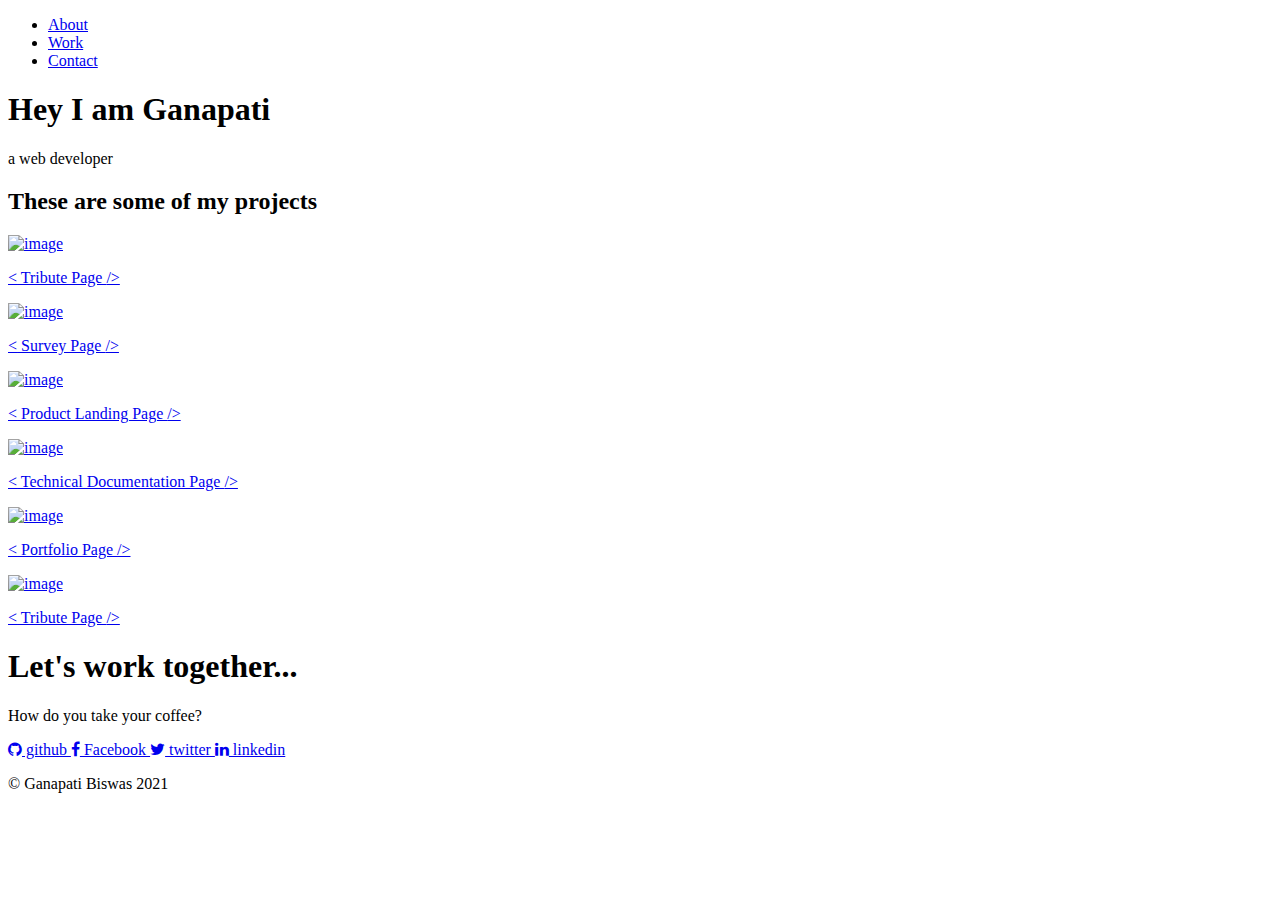
==== index.html @ 6f0a2aab "initial commit" ====
<!DOCTYPE html>
<html lang="en">

<head>
    <meta charset="UTF-8">
    <meta http-equiv="X-UA-Compatible" content="IE=edge">
    <meta name="viewport" content="width=device-width, initial-scale=1.0">
    <link rel="stylesheet" href="/CSS/style.css">
    <title>Personal Portfolio</title>
    <link rel="stylesheet" href="https://stackpath.bootstrapcdn.com/font-awesome/4.7.0/css/font-awesome.min.css"
        integrity="sha384-wvfXpqpZZVQGK6TAh5PVlGOfQNHSoD2xbE+QkPxCAFlNEevoEH3Sl0sibVcOQVnN" crossorigin="anonymous">
</head>

<body>
    <nav id="navbar">
        <ul class="nav-list">
            <li><a href="#welcome-section">About</a></li>
            <li><a href="#projects">Work</a></li>
            <li><a href="#contact">Contact</a></li>
        </ul>
    </nav>

    <main>
        <section id="welcome-section">
            <h1>Hey I am Ganapati</h1>
            <p>a web developer</p>
        </section>

        <section id="projects">
            <h2 class="projects-section-header">These are some of my projects</h2>

            <div id="project-list">
                <a href="https://codepen.io/ganapatibiswas8/pen/MWJeoZq" class="project-tile">
                    <img class="project-image"
                        src="https://raw.githubusercontent.com/freeCodeCamp/cdn/master/build/testable-projects-fcc/images/tribute.jpg"
                        alt="image">
                    <p>
                        <span class="code"><</span>
                                Tribute Page
                                <span class="code">/></span>
                    </p>
                </a>
                <a href="https://codepen.io/ganapatibiswas8/pen/xxRagjQ" class="project-tile" target="_blank">
                    <img class="project-image"
                        src="https://fiverr-res.cloudinary.com/images/t_main1,q_auto,f_auto,q_auto,f_auto/gigs/129245816/original/11624cb843ae69b3014a9e967686257c78be0f75/make-a-php-survey-form-9d78.png"
                        alt="image">
                    <p>
                        <span class="code"><</span>
                                Survey Page
                                <span class="code">/></span>
                    </p>
                </a>
                <a href="https://codepen.io/ganapatibiswas8/pen/dyOrqPV" class="project-tile" target="_blank">
                    <img class="project-image"
                        src="https://assets.codepen.io/260521/internal/screenshots/pens/RKRbwL.default.png?fit=cover&format=auto&ha=false&height=540&quality=75&v=2&version=1601012121&width=960"
                        alt="image">
                    <p>
                        <span class="code"><</span>
                                Product Landing Page
                                <span class="code">/></span>
                    </p>
                </a>
                <a href="https://codepen.io/ganapatibiswas8/pen/MWJeoZq" class="project-tile" target="_blank">
                    <img class="project-image"
                        src="https://i.pinimg.com/originals/ad/78/d9/ad78d9b6c4cb67c2c3e966f0914d4021.png"
                        alt="image">
                    <p>
                        <span class="code"><</span>
                                Technical Documentation Page
                                <span class="code">/></span>
                    </p>
                </a>
                <a href="https://codepen.io/ganapatibiswas8/pen/abpVRmW" class="project-tile" target="_blank">
                    <img class="project-image"
                        src="https://res.cloudinary.com/practicaldev/image/fetch/s--LsLSCmOi--/c_limit%2Cf_auto%2Cfl_progressive%2Cq_auto%2Cw_880/https://dev-to-uploads.s3.amazonaws.com/i/0yfw06cnwuermxojbjnt.png"
                        alt="image">
                    <p>
                        <span class="code"><</span>
                                Portfolio Page
                                <span class="code">/></span>
                    </p>
                </a>
                <a href="https://codepen.io/ganapatibiswas8/pen/MWJeoZq" class="project-tile" target="_blank">
                    <img class="project-image"
                        src="https://raw.githubusercontent.com/freeCodeCamp/cdn/master/build/testable-projects-fcc/images/tribute.jpg"
                        alt="image">
                    <p>
                        <span class="code"><</span>
                                Tribute Page
                                <span class="code">/></span>
                    </p>
                </a>
            </div>
        </section>

        <section id="contact">
            <div id="conhead">
                <h1>Let's work together...</h1>
                <p>How do you take your coffee?</p>
            </div>
            <div id="conlink">
                <a href="https://github.com/Ganapati-Biswas" id="profile-link" target="_blank"
                    class="btn contact-details">
                    <i class="fa fa-github"></i>
                    github
                </a>
                <a href="https://www.facebook.com/ganapati.biswas.3766" id="profile-link" target="_blank"
                    class="btn contact-details">
                    <i class="fa fa-facebook"></i>
                    Facebook
                </a>
                <a href="https://twitter.com/GanapatiBiswas8" id="profile-link" target="_blank"
                    class="btn contact-details">
                    <i class="fa fa-twitter"></i>
                    twitter
                </a>
                <a href="https://www.linkedin.com/in/ganapati-biswas-b958971a1/" id="profile-link" target="_blank"
                    class="btn contact-details">
                    <i class="fa fa-linkedin"></i>
                    linkedin
                </a>
            </div>
        </section>

        <section class="footer">
            <p><span>&copy</span> Ganapati Biswas 2021</p>
        </section>
    </main>
</body>

</html>
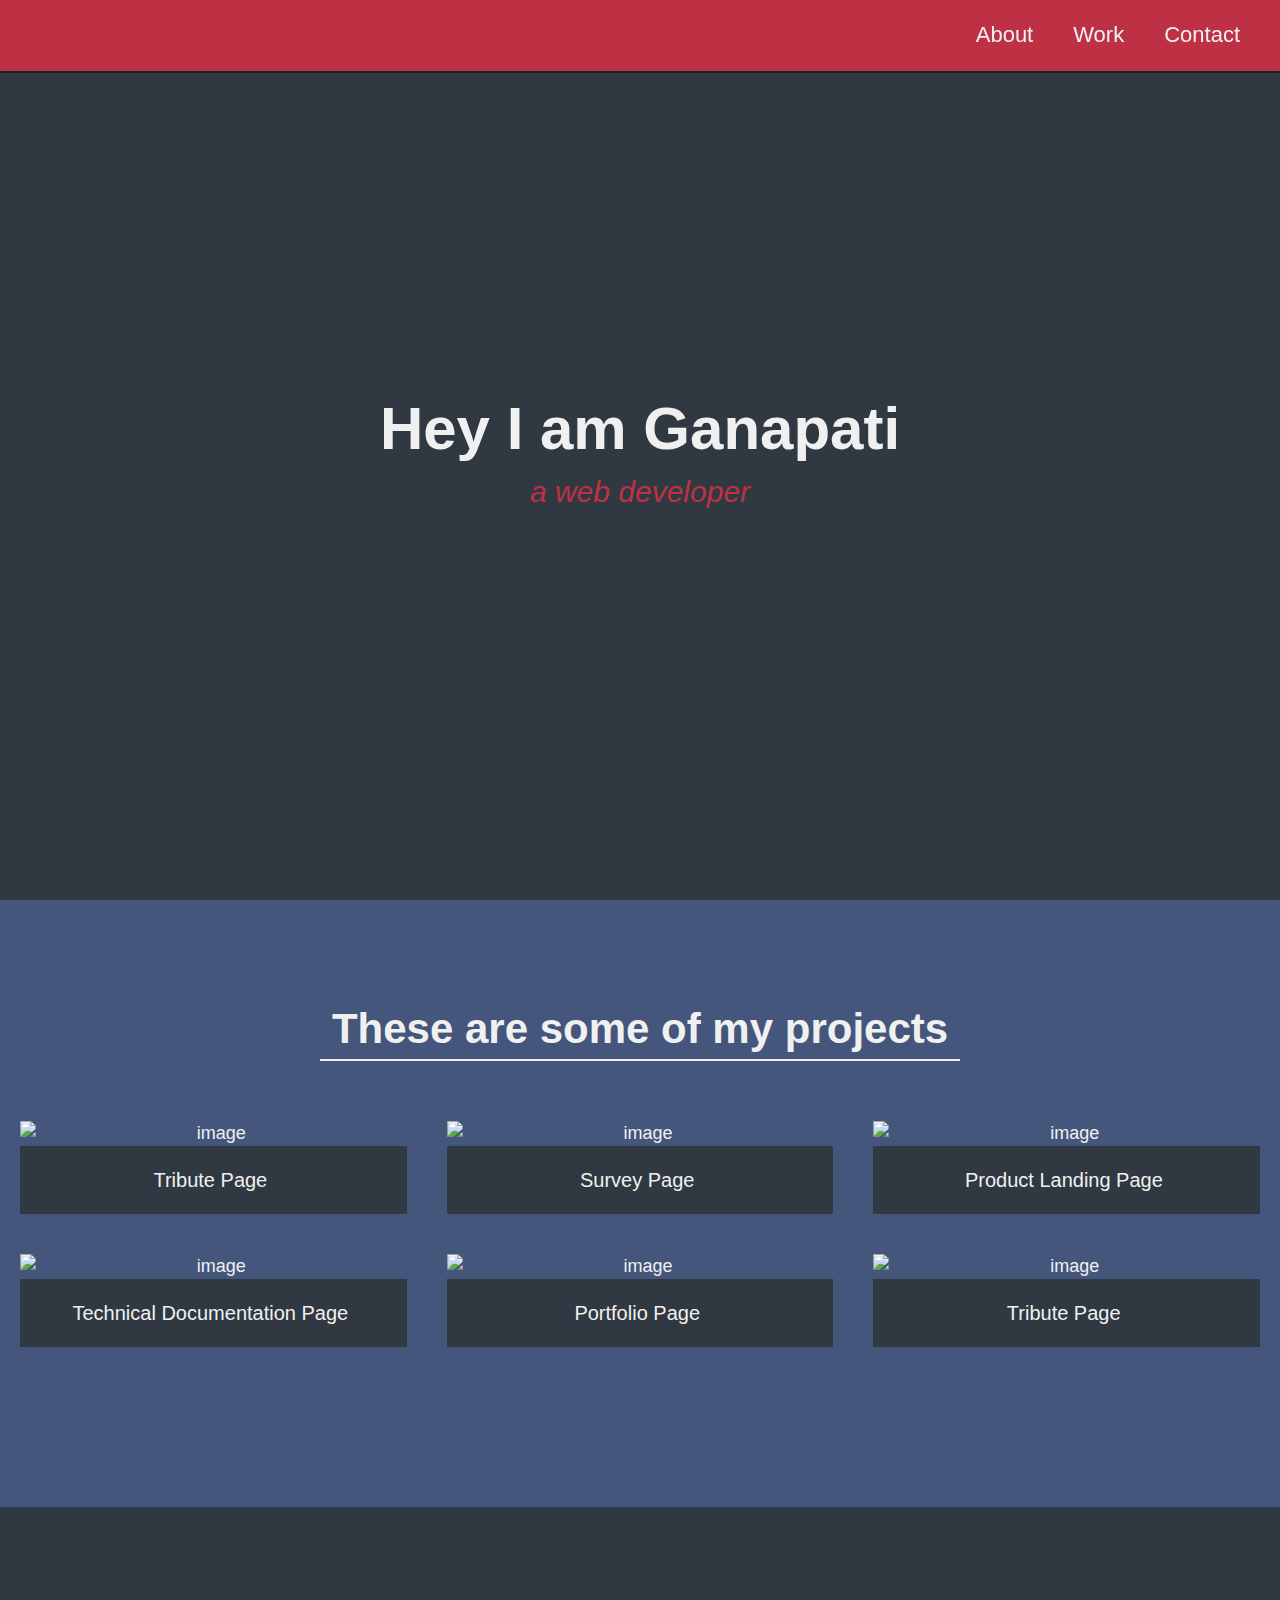
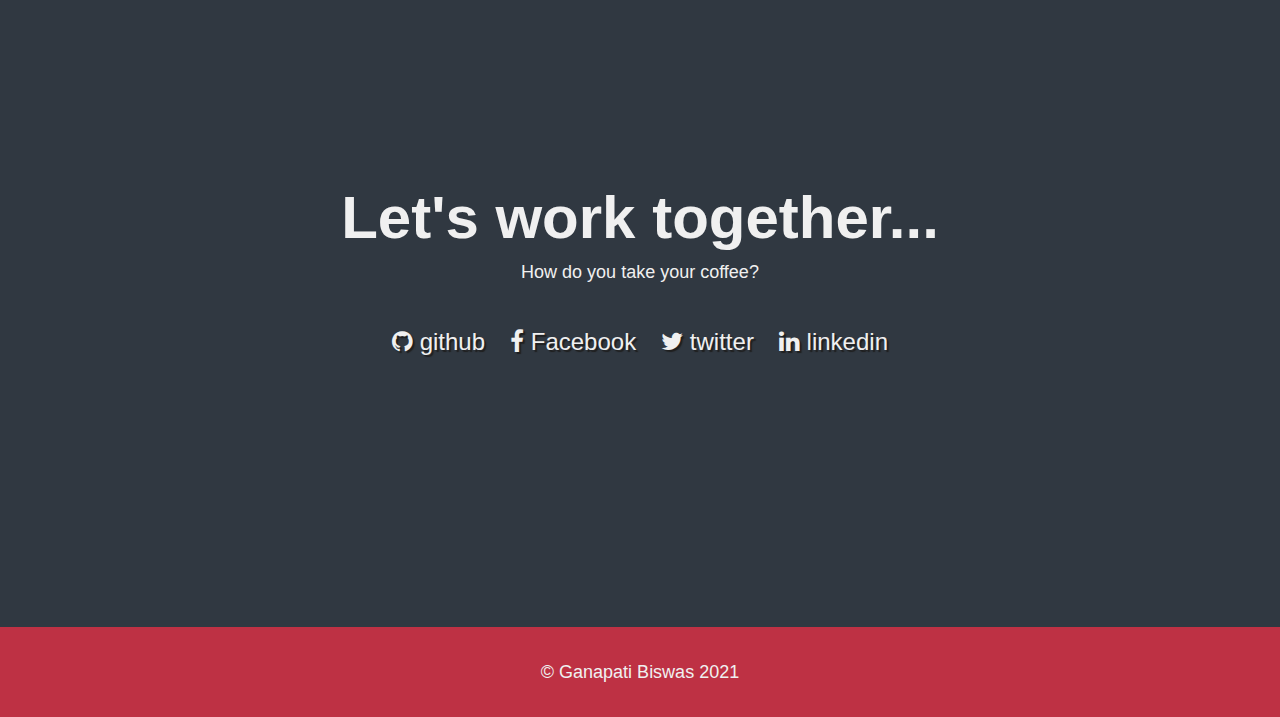
==== commit 884279b7: "third commit" ====
--- a/index.html
+++ b/index.html
@@ -5,7 +5,7 @@
     <meta charset="UTF-8">
     <meta http-equiv="X-UA-Compatible" content="IE=edge">
     <meta name="viewport" content="width=device-width, initial-scale=1.0">
-    <link rel="stylesheet" href="/CSS/style.css">
+    <link rel="stylesheet" href="style.css">
     <title>Personal Portfolio</title>
     <link rel="stylesheet" href="https://stackpath.bootstrapcdn.com/font-awesome/4.7.0/css/font-awesome.min.css"
         integrity="sha384-wvfXpqpZZVQGK6TAh5PVlGOfQNHSoD2xbE+QkPxCAFlNEevoEH3Sl0sibVcOQVnN" crossorigin="anonymous">
--- a/style.css
+++ b/style.css
@@ -0,0 +1,232 @@
+body {
+    font-family: 'Poppins', sans-serif;
+    font-size: 1.8rem;
+    font-weight: 400;
+    line-height: 1.4;
+    color: var(--main-white);
+   
+}
+
+
+
+*{
+    margin: 0px;
+    padding: 0px;
+    box-sizing: border-box;
+}
+
+:root {
+    --main-white: #f0f0f0;
+    --main-red: #be3144;
+    --main-blue: #45567d;
+    --main-gray: #303841;
+}
+html {
+    box-sizing: border-box;
+    font-size: 62.5%;
+    scroll-behavior: smooth;
+}
+
+#navbar{
+    display: flex;
+    justify-content: flex-end;
+    position: fixed;
+    top: 0;
+    left: 0;
+    width: 100%;
+    background: var(--main-red);
+    box-shadow: 0 2px 0 rgb(0 0 0 / 40%);
+    z-index: 10;
+}
+
+a {
+    text-decoration: none;
+    color: var(--main-white);
+}
+
+.nav-list a {
+    display: block;
+    font-size: 2.2rem;
+    padding: 2rem;
+}
+
+.nav-list li :hover{
+    background-color: var(--main-blue);
+}
+
+.nav-list li {
+    list-style: none;
+}
+
+.nav-list {
+    display: flex;
+    justify-content: center;
+    margin-right: 2rem;
+    margin-top: 0px;
+    margin-bottom: 0px;
+}
+
+#welcome-section{
+    height: 100vh;
+    width: 100%;
+    background-color: var(--main-gray);
+    display: flex;
+    flex-direction: column;
+    align-items: center;
+    justify-content: center;
+}
+
+h1, h2 {
+    font-family: 'Raleway', sans-serif;
+    font-weight: 700;
+    text-align: center;
+}
+
+h1 {
+    font-size: 6rem;
+}
+
+#welcome-section > p {
+    font-size: 3rem;
+    font-weight: 200;
+    font-style: italic;
+    color: var(--main-red);
+}
+
+#projects {
+    text-align: center;
+    padding: 10rem 2rem;
+    background: var(--main-blue);
+}
+
+.projects-section-header {
+    max-width: 640px;
+    margin: 0 auto 6rem auto;
+    border-bottom: 0.2rem solid var(--main-white);
+}
+
+h2 {
+    font-size: 4.2rem;
+    text-align: center;
+}
+
+#project-list {
+    display: grid;
+    grid-template-columns: repeat(auto-fit, minmax(320px, 1fr));
+    grid-gap: 4rem;
+    width: 100%;
+    max-width: 1280px;
+    margin: 0 auto;
+    margin-bottom: 6rem;
+}
+
+.project-image {
+    height: calc(100% - 6.8rem);
+    width: 100%;
+   object-fit: cover; 
+} 
+
+ img {
+    display: block;
+    width: 100%;
+    height: auto;
+}
+
+
+a p {
+    font-size: 2rem;
+    padding: 2rem 0.5rem;
+    width: 100%;
+    box-sizing: border-box;
+    background: var(--main-gray);
+    text-align: center;
+}
+
+.code {
+    color: var(--main-gray);
+    transition: color 0.3s ease-out;
+}
+
+.code:hover{
+    color: var(--main-white);
+}
+
+
+@media (max-width: 30.625em){
+
+#project-list {
+   /* width: 90vw; */
+   grid-template-columns: 1fr;
+}
+
+h1 {
+    font-size: 4rem;
+}
+
+
+
+}
+
+@media (max-width: 61.25em){
+html {
+    font-size: 58%;
+}
+}
+
+@media (max-width: 75em){
+html {
+    font-size: 60%;
+}
+}
+
+@media (max-width: 28.75em){
+#navbar{
+    display: flex;
+    justify-content:center;
+    font-size: small;
+}
+
+.nav-list {
+    margin: 0 1rem;
+}
+}
+
+#contact{
+    display: flex;
+    flex-direction: column;
+    justify-content: center;
+    align-items: center;
+    text-align: center;
+    width: 100%;
+    height: 80vh;
+    padding: 0 2rem;
+    background: var(--main-gray);
+}
+
+#conhead
+{
+    margin-bottom: 40px;
+}
+
+#conlink
+{
+    display: flex;
+    justify-content: space-between;
+    width: 40%;
+}
+
+
+.contact-details {
+    font-size: 2.4rem;
+    text-shadow: 2px 2px 1px #1f1f1f;
+    transition: transform 0.3s ease-out;
+}
+
+.footer{
+    background-color: var(--main-red);
+    display: flex;
+    flex-direction: column;
+    justify-content: center;
+    align-items: center;
+    height: 10vh;
+}
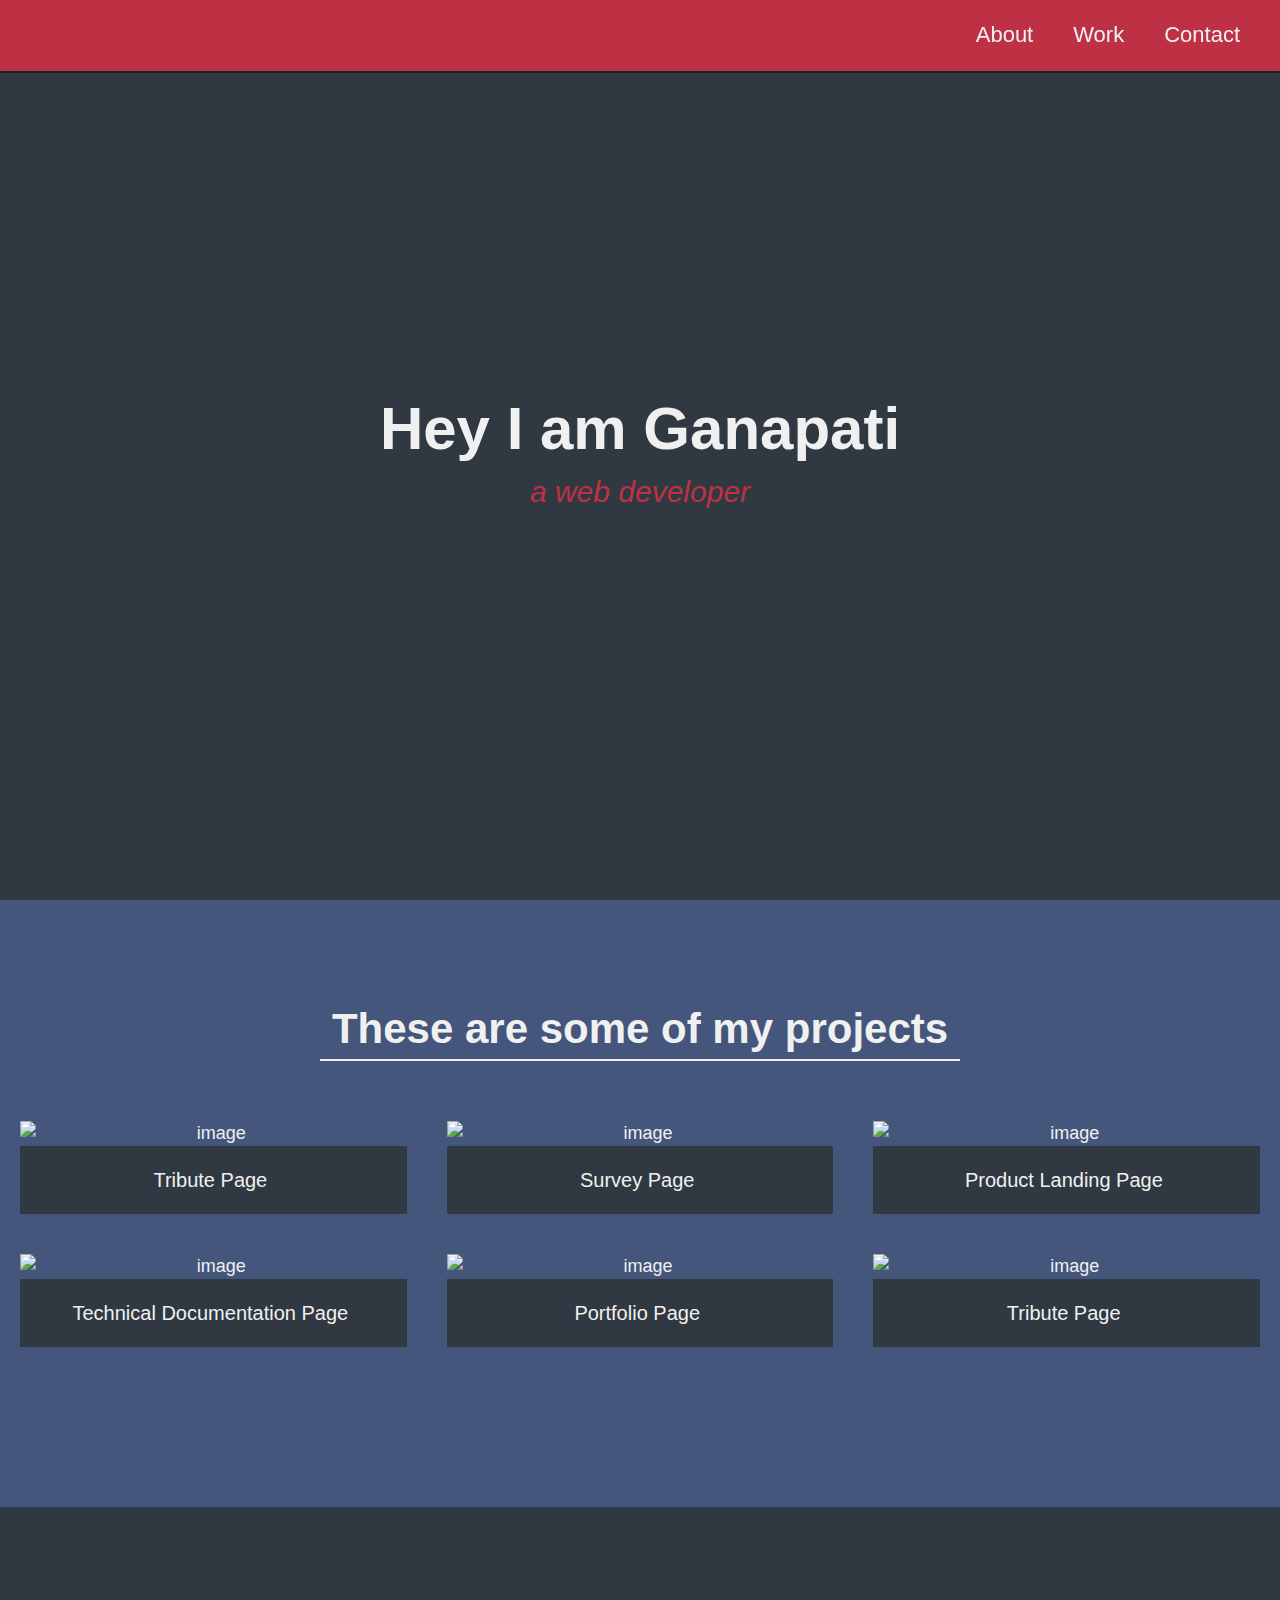
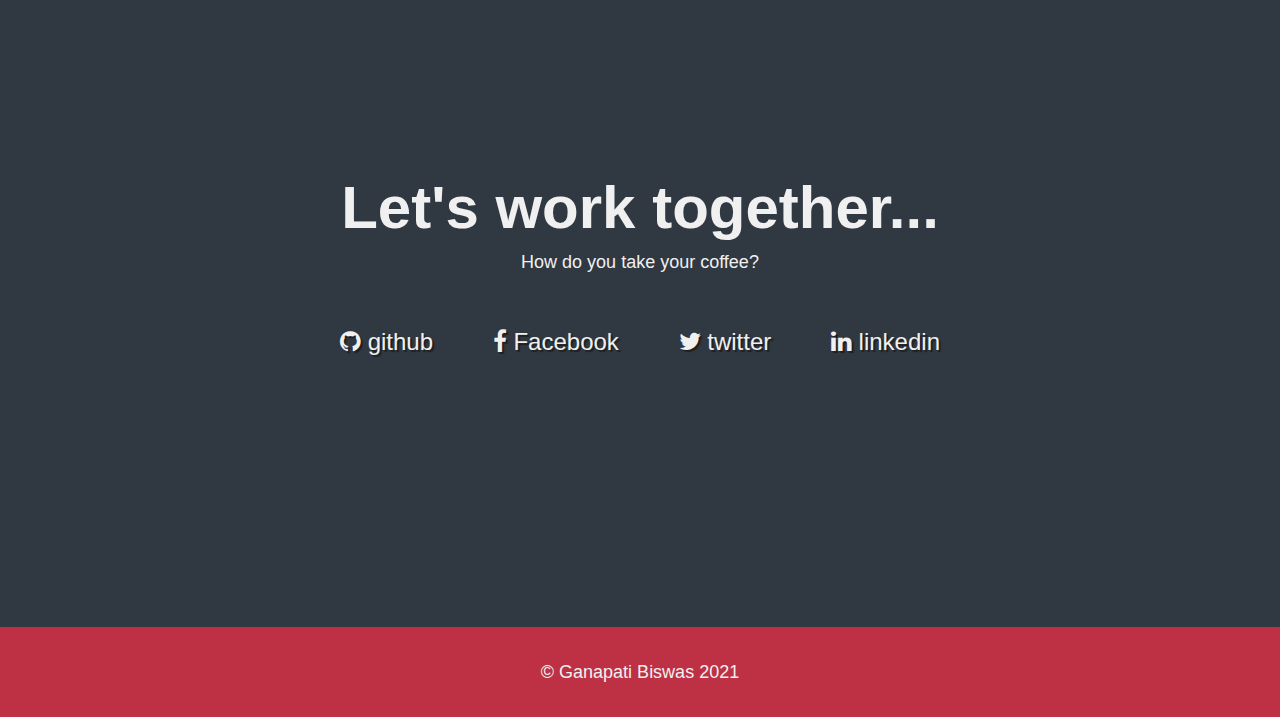
==== commit 0b2ce866: "making responsive in phone" ====
--- a/index.html
+++ b/index.html
@@ -5,7 +5,7 @@
     <meta charset="UTF-8">
     <meta http-equiv="X-UA-Compatible" content="IE=edge">
     <meta name="viewport" content="width=device-width, initial-scale=1.0">
-    <link rel="stylesheet" href="style.css">
+    <link rel="stylesheet" href="/CSS/style.css">
     <title>Personal Portfolio</title>
     <link rel="stylesheet" href="https://stackpath.bootstrapcdn.com/font-awesome/4.7.0/css/font-awesome.min.css"
         integrity="sha384-wvfXpqpZZVQGK6TAh5PVlGOfQNHSoD2xbE+QkPxCAFlNEevoEH3Sl0sibVcOQVnN" crossorigin="anonymous">
@@ -72,7 +72,7 @@
                 </a>
                 <a href="https://codepen.io/ganapatibiswas8/pen/abpVRmW" class="project-tile" target="_blank">
                     <img class="project-image"
-                        src="https://res.cloudinary.com/practicaldev/image/fetch/s--LsLSCmOi--/c_limit%2Cf_auto%2Cfl_progressive%2Cq_auto%2Cw_880/https://dev-to-uploads.s3.amazonaws.com/i/0yfw06cnwuermxojbjnt.png"
+                        src="https://colorlib.com/wp/wp-content/uploads/sites/2/motion-array-portfolio-website-builder.jpg"
                         alt="image">
                     <p>
                         <span class="code"><</span>
--- a/CSS/style.css
+++ b/CSS/style.css
@@ -0,0 +1,243 @@
+body {
+    font-family: 'Poppins', sans-serif;
+    font-size: 1.8rem;
+    font-weight: 400;
+    line-height: 1.4;
+    color: var(--main-white);
+   
+}
+
+
+
+*{
+    margin: 0px;
+    padding: 0px;
+    box-sizing: border-box;
+}
+
+:root {
+    --main-white: #f0f0f0;
+    --main-red: #be3144;
+    --main-blue: #45567d;
+    --main-gray: #303841;
+}
+html {
+    box-sizing: border-box;
+    font-size: 62.5%;
+    scroll-behavior: smooth;
+}
+
+#navbar{
+    display: flex;
+    justify-content: flex-end;
+    position: fixed;
+    top: 0;
+    left: 0;
+    width: 100%;
+    background: var(--main-red);
+    box-shadow: 0 2px 0 rgb(0 0 0 / 40%);
+    z-index: 10;
+}
+
+a {
+    text-decoration: none;
+    color: var(--main-white);
+}
+
+.nav-list a {
+    display: block;
+    font-size: 2.2rem;
+    padding: 2rem;
+}
+
+.nav-list li :hover{
+    background-color: var(--main-blue);
+}
+
+.nav-list li {
+    list-style: none;
+}
+
+.nav-list {
+    display: flex;
+    justify-content: center;
+    margin-right: 2rem;
+    margin-top: 0px;
+    margin-bottom: 0px;
+}
+
+#welcome-section{
+    height: 100vh;
+    width: 100%;
+    background-color: var(--main-gray);
+    display: flex;
+    flex-direction: column;
+    align-items: center;
+    justify-content: center;
+}
+
+h1, h2 {
+    font-family: 'Raleway', sans-serif;
+    font-weight: 700;
+    text-align: center;
+}
+
+h1 {
+    font-size: 6rem;
+}
+
+#welcome-section > p {
+    font-size: 3rem;
+    font-weight: 200;
+    font-style: italic;
+    color: var(--main-red);
+}
+
+#projects {
+    text-align: center;
+    padding: 10rem 2rem;
+    background: var(--main-blue);
+}
+
+.projects-section-header {
+    max-width: 640px;
+    margin: 0 auto 6rem auto;
+    border-bottom: 0.2rem solid var(--main-white);
+}
+
+h2 {
+    font-size: 4.2rem;
+    text-align: center;
+}
+
+#project-list {
+    display: grid;
+    grid-template-columns: repeat(auto-fit, minmax(320px, 1fr));
+    grid-gap: 4rem;
+    width: 100%;
+    max-width: 1280px;
+    margin: 0 auto;
+    margin-bottom: 6rem;
+}
+
+.project-image {
+    height: calc(100% - 6.8rem);
+    width: 100%;
+   object-fit: cover; 
+} 
+
+ img {
+    display: block;
+    width: 100%;
+    height: auto;
+}
+
+
+a p {
+    font-size: 2rem;
+    padding: 2rem 0.5rem;
+    width: 100%;
+    box-sizing: border-box;
+    background: var(--main-gray);
+    text-align: center;
+}
+
+.code {
+    color: var(--main-gray);
+    transition: color 0.3s ease-out;
+}
+
+.code:hover{
+    color: var(--main-white);
+}
+
+
+@media (max-width: 30.625em){
+
+#project-list {
+   /* width: 90vw; */
+   grid-template-columns: 1fr;
+}
+
+h1 {
+    font-size: 4rem;
+}
+
+
+
+}
+
+@media (max-width: 61.25em){
+html {
+    font-size: 58%;
+}
+}
+
+@media (max-width: 75em){
+html {
+    font-size: 60%;
+}
+
+#conlink a
+{
+    font-size: 1.7rem;
+}
+}
+
+@media (max-width: 28.75em){
+#navbar{
+    display: flex;
+    justify-content:center;
+    font-size: small;
+}
+
+.nav-list {
+    margin: 0 1rem;
+}
+}
+
+#contact{
+    display: flex;
+    flex-direction: column;
+    justify-content: center;
+    align-items: center;
+    text-align: center;
+    width: 100%;
+    height: 80vh;
+    padding: 0 2rem;
+    background: var(--main-gray);
+}
+
+#conhead
+{
+    margin-bottom: 40px;
+}
+
+#conlink
+{
+    display: flex;
+    justify-content: space-between;
+    width: 50%;
+    flex-wrap: wrap;
+}
+
+#conlink a
+{
+    margin: 10px;
+}
+
+
+.contact-details {
+    font-size: 2.4rem;
+    text-shadow: 2px 2px 1px #1f1f1f;
+    transition: transform 0.3s ease-out;
+}
+
+.footer{
+    background-color: var(--main-red);
+    display: flex;
+    flex-direction: column;
+    justify-content: center;
+    align-items: center;
+    height: 10vh;
+}
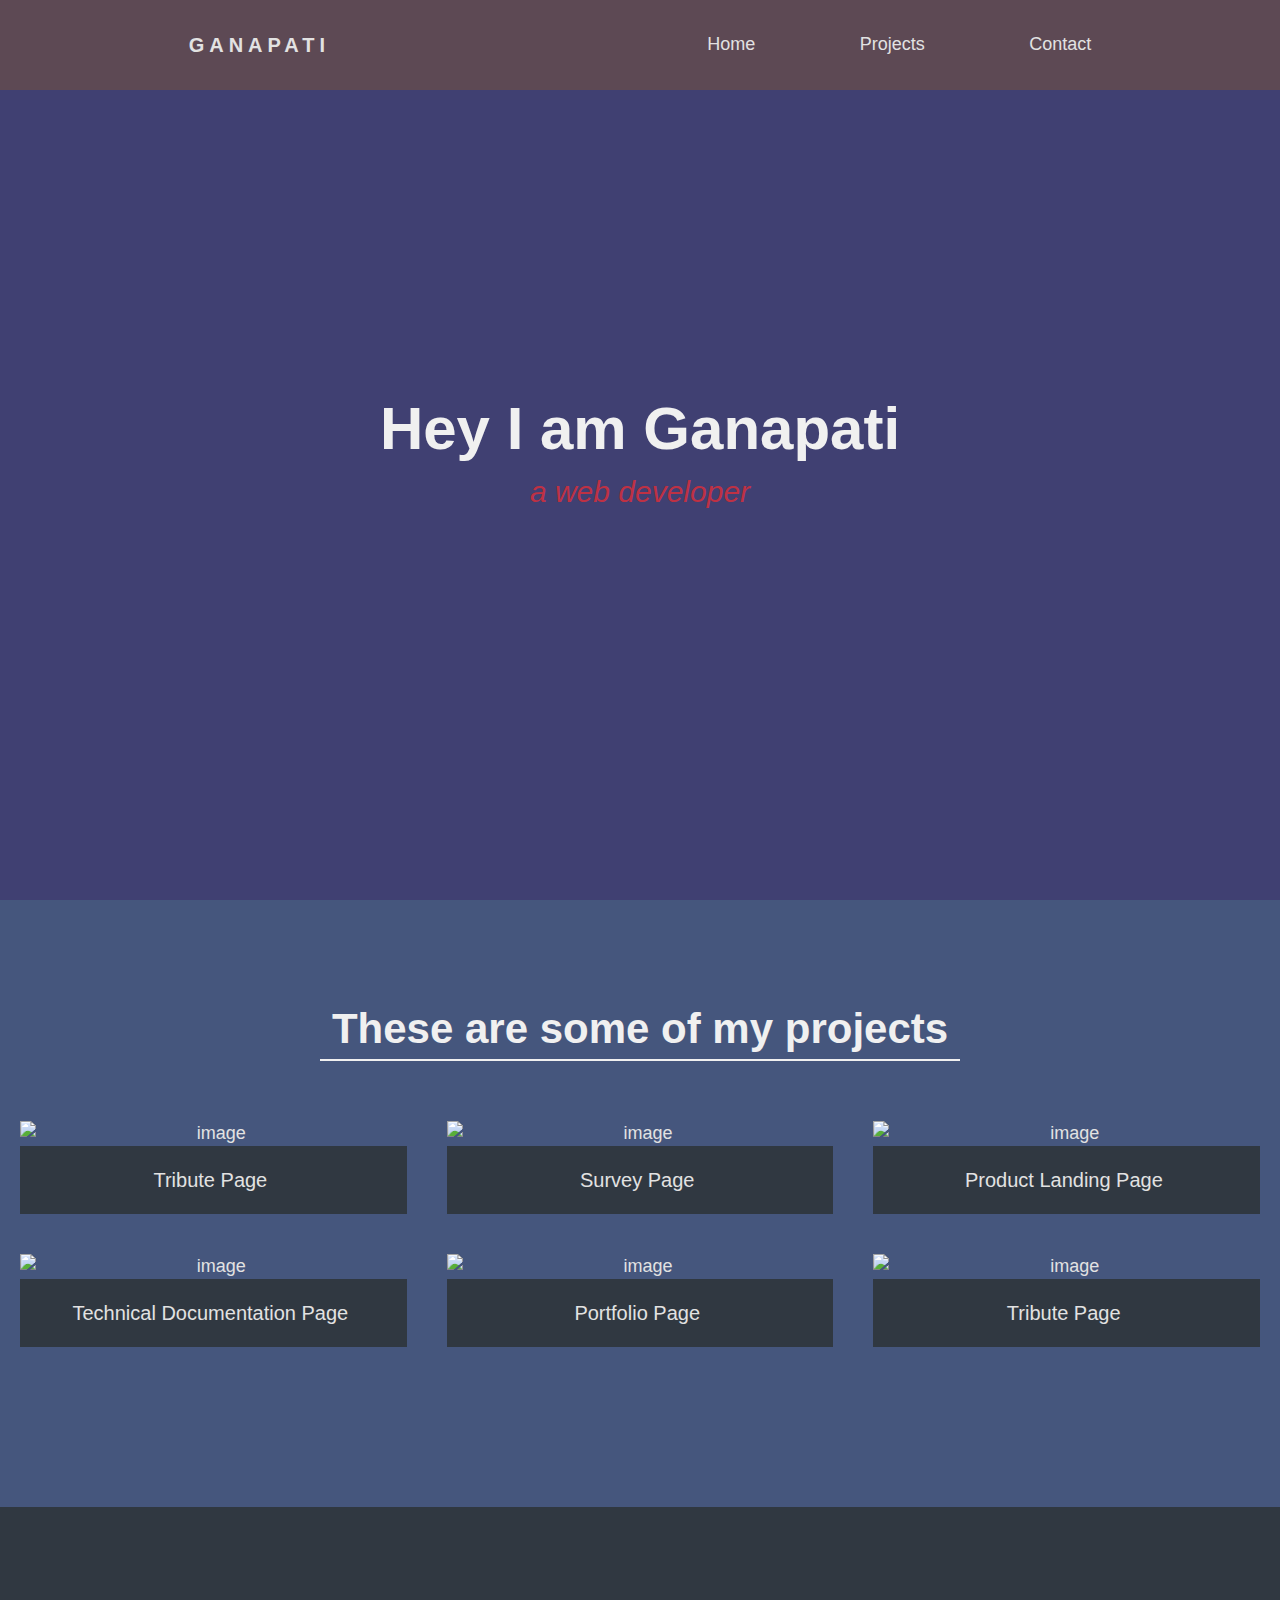
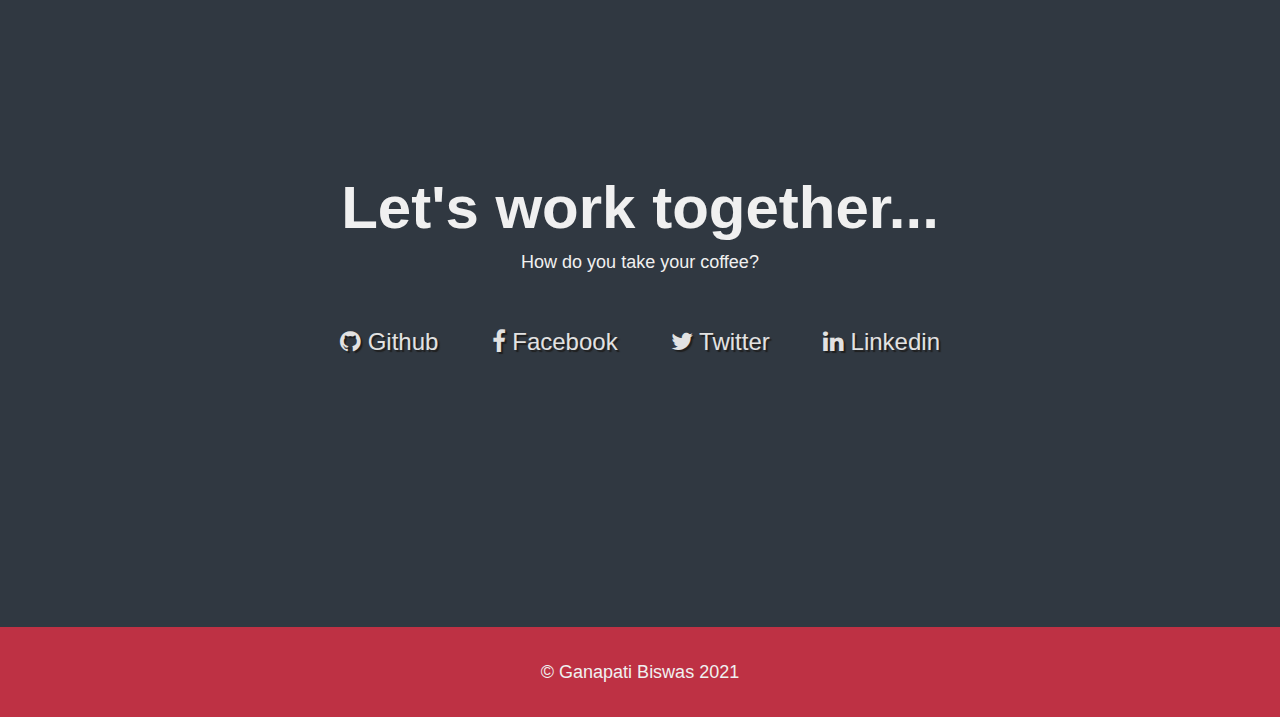
==== commit c16598ae: "fixing some bugs and changing hamburger" ====
--- a/index.html
+++ b/index.html
@@ -12,12 +12,21 @@
 </head>
 
 <body>
-    <nav id="navbar">
-        <ul class="nav-list">
-            <li><a href="#welcome-section">About</a></li>
-            <li><a href="#projects">Work</a></li>
+    <nav id="Navbar">
+        <div class="logo">
+            <h4>Ganapati</h4>
+        </div>
+        <ul class="nav-links">
+            <li><a href="#welcome-section">Home</a></li>
+            <!-- <li><a href="#">About</a></li> -->
+            <li><a href="#projects">Projects</a></li>
             <li><a href="#contact">Contact</a></li>
         </ul>
+        <div class="burger">
+            <div class="line1"></div>
+            <div class="line2"></div>
+            <div class="line3"></div>
+        </div>
     </nav>
 
     <main>
@@ -32,7 +41,7 @@
             <div id="project-list">
                 <a href="https://codepen.io/ganapatibiswas8/pen/MWJeoZq" class="project-tile">
                     <img class="project-image"
-                        src="https://raw.githubusercontent.com/freeCodeCamp/cdn/master/build/testable-projects-fcc/images/tribute.jpg"
+                        src="https://assets.codepen.io/260521/internal/screenshots/pens/NNvBQW.default.png?fit=cover&format=auto&ha=false&height=540&quality=75&v=2&version=1484146480&width=960"
                         alt="image">
                     <p>
                         <span class="code"><</span>
@@ -82,7 +91,7 @@
                 </a>
                 <a href="https://codepen.io/ganapatibiswas8/pen/MWJeoZq" class="project-tile" target="_blank">
                     <img class="project-image"
-                        src="https://raw.githubusercontent.com/freeCodeCamp/cdn/master/build/testable-projects-fcc/images/tribute.jpg"
+                        src="https://assets.codepen.io/260521/internal/screenshots/pens/NNvBQW.default.png?fit=cover&format=auto&ha=false&height=540&quality=75&v=2&version=1484146480&width=960"
                         alt="image">
                     <p>
                         <span class="code"><</span>
@@ -102,7 +111,7 @@
                 <a href="https://github.com/Ganapati-Biswas" id="profile-link" target="_blank"
                     class="btn contact-details">
                     <i class="fa fa-github"></i>
-                    github
+                    Github
                 </a>
                 <a href="https://www.facebook.com/ganapati.biswas.3766" id="profile-link" target="_blank"
                     class="btn contact-details">
@@ -112,12 +121,12 @@
                 <a href="https://twitter.com/GanapatiBiswas8" id="profile-link" target="_blank"
                     class="btn contact-details">
                     <i class="fa fa-twitter"></i>
-                    twitter
+                    Twitter
                 </a>
                 <a href="https://www.linkedin.com/in/ganapati-biswas-b958971a1/" id="profile-link" target="_blank"
                     class="btn contact-details">
                     <i class="fa fa-linkedin"></i>
-                    linkedin
+                    Linkedin
                 </a>
             </div>
         </section>
@@ -126,6 +135,8 @@
             <p><span>&copy</span> Ganapati Biswas 2021</p>
         </section>
     </main>
+
+    <script src="app.js"></script>
 </body>
 
 </html>--- a/CSS/style.css
+++ b/CSS/style.css
@@ -26,50 +26,117 @@
     font-size: 62.5%;
     scroll-behavior: smooth;
 }
-
-#navbar{
-    display: flex;
-    justify-content: flex-end;
+nav{
     position: fixed;
-    top: 0;
-    left: 0;
-    width: 100%;
-    background: var(--main-red);
-    box-shadow: 0 2px 0 rgb(0 0 0 / 40%);
-    z-index: 10;
-}
-
-a {
+    display: flex;
+    justify-content: space-around;
+    align-items: center;
+    min-height: 10vh;
+    background-color: #5D4954;
+    font-family: "Poppins", sans-serif;
+    color: white;
+    width: 100%;
+    
+}
+
+.logo{
+    color: rgb(226, 226, 226);
+    text-transform: uppercase;
+    letter-spacing: 5px;
+    font-size: 20px;
+}
+
+.nav-links
+{
+    display: flex;
+    justify-content: space-between;
+    width: 30%;
+}
+
+ a{
     text-decoration: none;
-    color: var(--main-white);
-}
-
-.nav-list a {
-    display: block;
-    font-size: 2.2rem;
-    padding: 2rem;
-}
-
-.nav-list li :hover{
-    background-color: var(--main-blue);
-}
-
-.nav-list li {
+    color: rgb(226, 226, 226);
+}
+
+ul li{
     list-style: none;
 }
 
-.nav-list {
-    display: flex;
-    justify-content: center;
-    margin-right: 2rem;
-    margin-top: 0px;
-    margin-bottom: 0px;
-}
+.burger{
+    display: none;
+}
+
+.burger div {
+    width: 25px;
+    height: 3px;
+    background-color: rgb(226, 226, 226);
+    margin: 5px;
+    /* transition: all 0.3s ease; */
+}
+
+@media  (max-width: 750px) {
+    .nav-links li {
+        opacity: 0;
+    }
+
+    body {
+        overflow-x: hidden;
+    }
+    
+    .burger {
+        display: block;
+        cursor: pointer;
+    }
+
+    .nav-links {
+        position: fixed;
+        right: 0px;
+        height: 52vh;
+        top: 8vh;
+        background-color: #5D4954;
+        display: flex;
+        flex-direction: column;
+        align-items: center;
+        justify-content: space-around;
+        width: 100%;
+        transform: translateX(100%);
+        /* transition: transform 0.3s ease-in; */
+    }
+
+}
+
+.nav-active {
+    transform: translateX(0%);
+}
+
+@keyframes navLinkFade {
+    from {
+        opacity: 0;
+        transform: translateX(50px);
+    }
+    to {
+        opacity: 1;
+        transform: translateX(0);
+    }
+}
+
+.toggle .line1 {
+    transform: rotate(-45deg) translate(-5px, 6px);
+}
+
+.toggle .line2 {
+    opacity: 0;
+}
+
+.toggle .line3 {
+    transform: rotate(45deg) translate(-5px, -6px);
+}
+
 
 #welcome-section{
     height: 100vh;
     width: 100%;
-    background-color: var(--main-gray);
+    background-color:rgb(64 64 114);
     display: flex;
     flex-direction: column;
     align-items: center;
@@ -171,6 +238,15 @@
 html {
     font-size: 58%;
 }
+
+#conlink
+{
+    flex-direction: column;
+    justify-content: space-between;
+    align-items: center;
+    width: 50%;
+    flex-wrap: wrap;
+}
 }
 
 @media (max-width: 75em){
@@ -182,6 +258,7 @@
 {
     font-size: 1.7rem;
 }
+
 }
 
 @media (max-width: 28.75em){
@@ -190,6 +267,8 @@
     justify-content:center;
     font-size: small;
 }
+
+
 
 .nav-list {
     margin: 0 1rem;
@@ -217,6 +296,7 @@
 {
     display: flex;
     justify-content: space-between;
+    align-items: center;
     width: 50%;
     flex-wrap: wrap;
 }
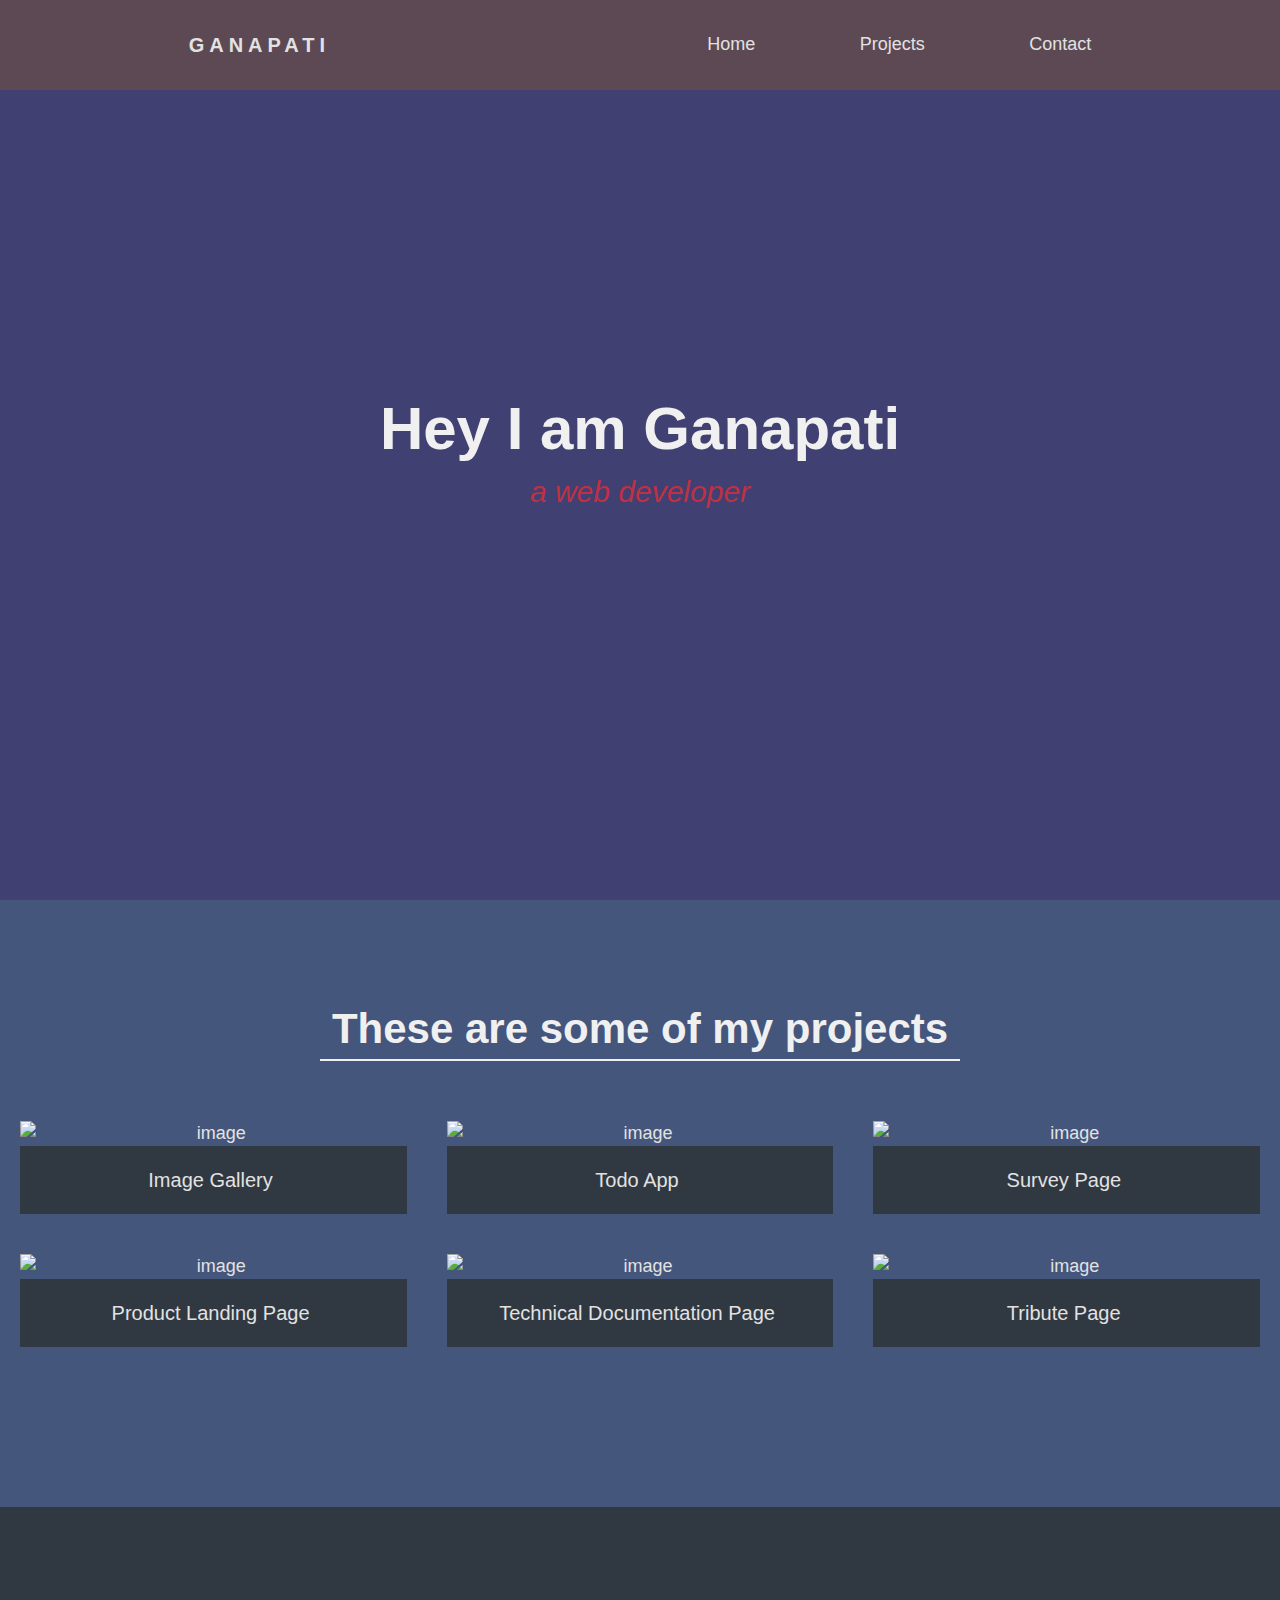
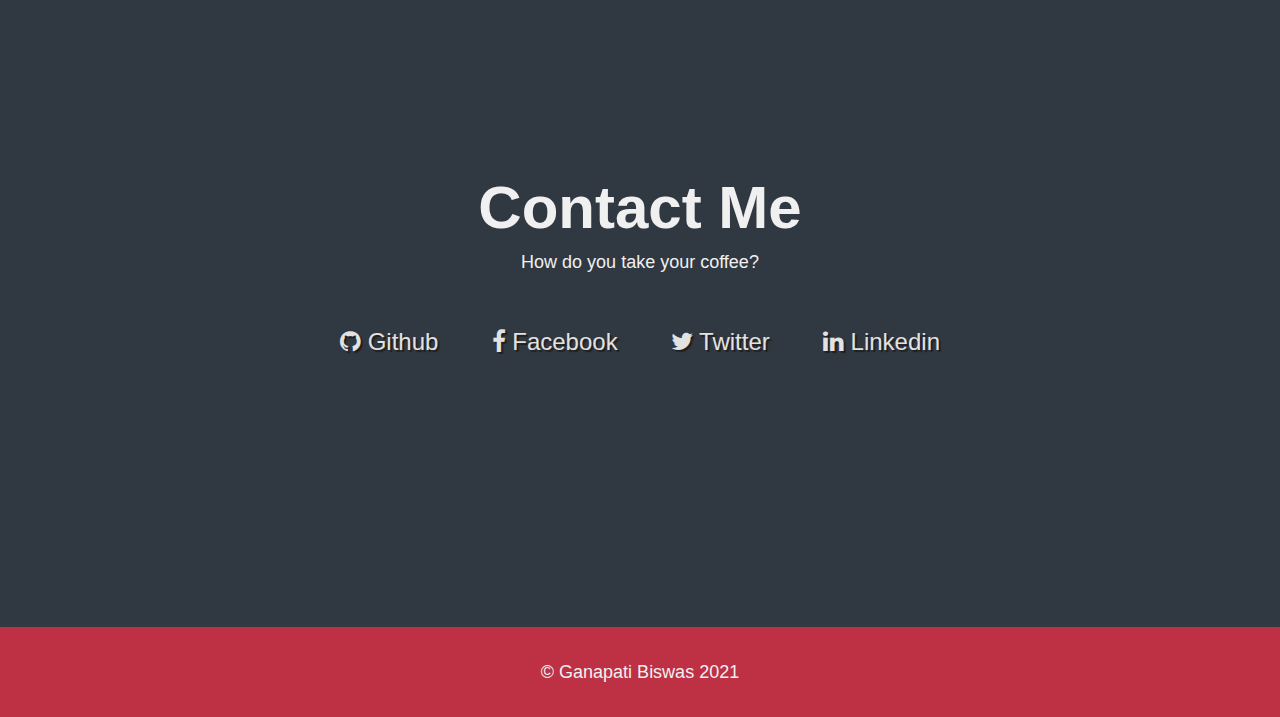
==== commit 66d4441f: "New project added" ====
--- a/index.html
+++ b/index.html
@@ -39,13 +39,23 @@
             <h2 class="projects-section-header">These are some of my projects</h2>
 
             <div id="project-list">
-                <a href="https://codepen.io/ganapatibiswas8/pen/MWJeoZq" class="project-tile">
+                <a href="https://image-gallery-7f8d3.web.app/" class="project-tile" target="_blank">
                     <img class="project-image"
-                        src="https://assets.codepen.io/260521/internal/screenshots/pens/NNvBQW.default.png?fit=cover&format=auto&ha=false&height=540&quality=75&v=2&version=1484146480&width=960"
+                        src="https://static1.makeuseofimages.com/wordpress/wp-content/uploads/2016/10/camera-photo-lens-stock-images.jpg?q=50&fit=contain&w=750&h=375&dpr=1.5"
                         alt="image">
                     <p>
                         <span class="code"><</span>
-                                Tribute Page
+                                Image Gallery
+                                <span class="code">/></span>
+                    </p>
+                </a>
+                <a href="https://todo-app-f1635.web.app/" class="project-tile" target="_blank">
+                    <img class="project-image"
+                        src="https://res.cloudinary.com/practicaldev/image/fetch/s--pyyuGSZ9--/c_imagga_scale,f_auto,fl_progressive,h_420,q_auto,w_1000/https://dev-to-uploads.s3.amazonaws.com/i/o96lsrld21tk232kidu4.png"
+                        alt="image">
+                    <p>
+                        <span class="code"><</span>
+                                Todo App
                                 <span class="code">/></span>
                     </p>
                 </a>
@@ -79,16 +89,7 @@
                                 <span class="code">/></span>
                     </p>
                 </a>
-                <a href="https://codepen.io/ganapatibiswas8/pen/abpVRmW" class="project-tile" target="_blank">
-                    <img class="project-image"
-                        src="https://colorlib.com/wp/wp-content/uploads/sites/2/motion-array-portfolio-website-builder.jpg"
-                        alt="image">
-                    <p>
-                        <span class="code"><</span>
-                                Portfolio Page
-                                <span class="code">/></span>
-                    </p>
-                </a>
+                
                 <a href="https://codepen.io/ganapatibiswas8/pen/MWJeoZq" class="project-tile" target="_blank">
                     <img class="project-image"
                         src="https://assets.codepen.io/260521/internal/screenshots/pens/NNvBQW.default.png?fit=cover&format=auto&ha=false&height=540&quality=75&v=2&version=1484146480&width=960"
@@ -104,7 +105,7 @@
 
         <section id="contact">
             <div id="conhead">
-                <h1>Let's work together...</h1>
+                <h1>Contact Me</h1>
                 <p>How do you take your coffee?</p>
             </div>
             <div id="conlink">
--- a/CSS/style.css
+++ b/CSS/style.css
@@ -36,7 +36,7 @@
     font-family: "Poppins", sans-serif;
     color: white;
     width: 100%;
-    
+    z-index: 1;
 }
 
 .logo{
@@ -136,6 +136,7 @@
 #welcome-section{
     height: 100vh;
     width: 100%;
+    position: relative;
     background-color:rgb(64 64 114);
     display: flex;
     flex-direction: column;
@@ -143,6 +144,22 @@
     justify-content: center;
 }
 
+/* #welcome-section::before{
+    content: "";
+    background: url(/images/71114399_134134134628493_2978090727742898176_o.jpg);
+    position:absolute;
+    background-size: cover;
+    background-position: top center;
+    top:0px;
+    opacity: .7;
+    left:0px;
+    height: 100vh;
+    width: 100%;
+}
+#welcome-section h1,#welcome-section p{
+    position: relative;
+    color: black;
+} */
 h1, h2 {
     font-family: 'Raleway', sans-serif;
     font-weight: 700;
@@ -230,8 +247,36 @@
     font-size: 4rem;
 }
 
-
-
+#welcome-section{
+    height: 100vh;
+    width: 100%;
+    position: relative;
+    background-color:rgb(64 64 114);
+    display: flex;
+    flex-direction: column;
+    align-items: center;
+    justify-content: flex-end;
+}
+
+#welcome-section::before{
+    content: "";
+    background: url(/images/71114399_134134134628493_2978090727742898176_o.jpg);
+    position:absolute;
+    background-size: cover;
+    background-position: top center;
+    top:0px;
+    opacity: .7;
+    left:0px;
+    height: 100vh;
+    width: 100%;
+}
+#welcome-section h1,#welcome-section p{
+    position: relative;
+}
+
+#welcome-section h1{
+    color: black;
+}
 }
 
 @media (max-width: 61.25em){
@@ -247,6 +292,7 @@
     width: 50%;
     flex-wrap: wrap;
 }
+
 }
 
 @media (max-width: 75em){
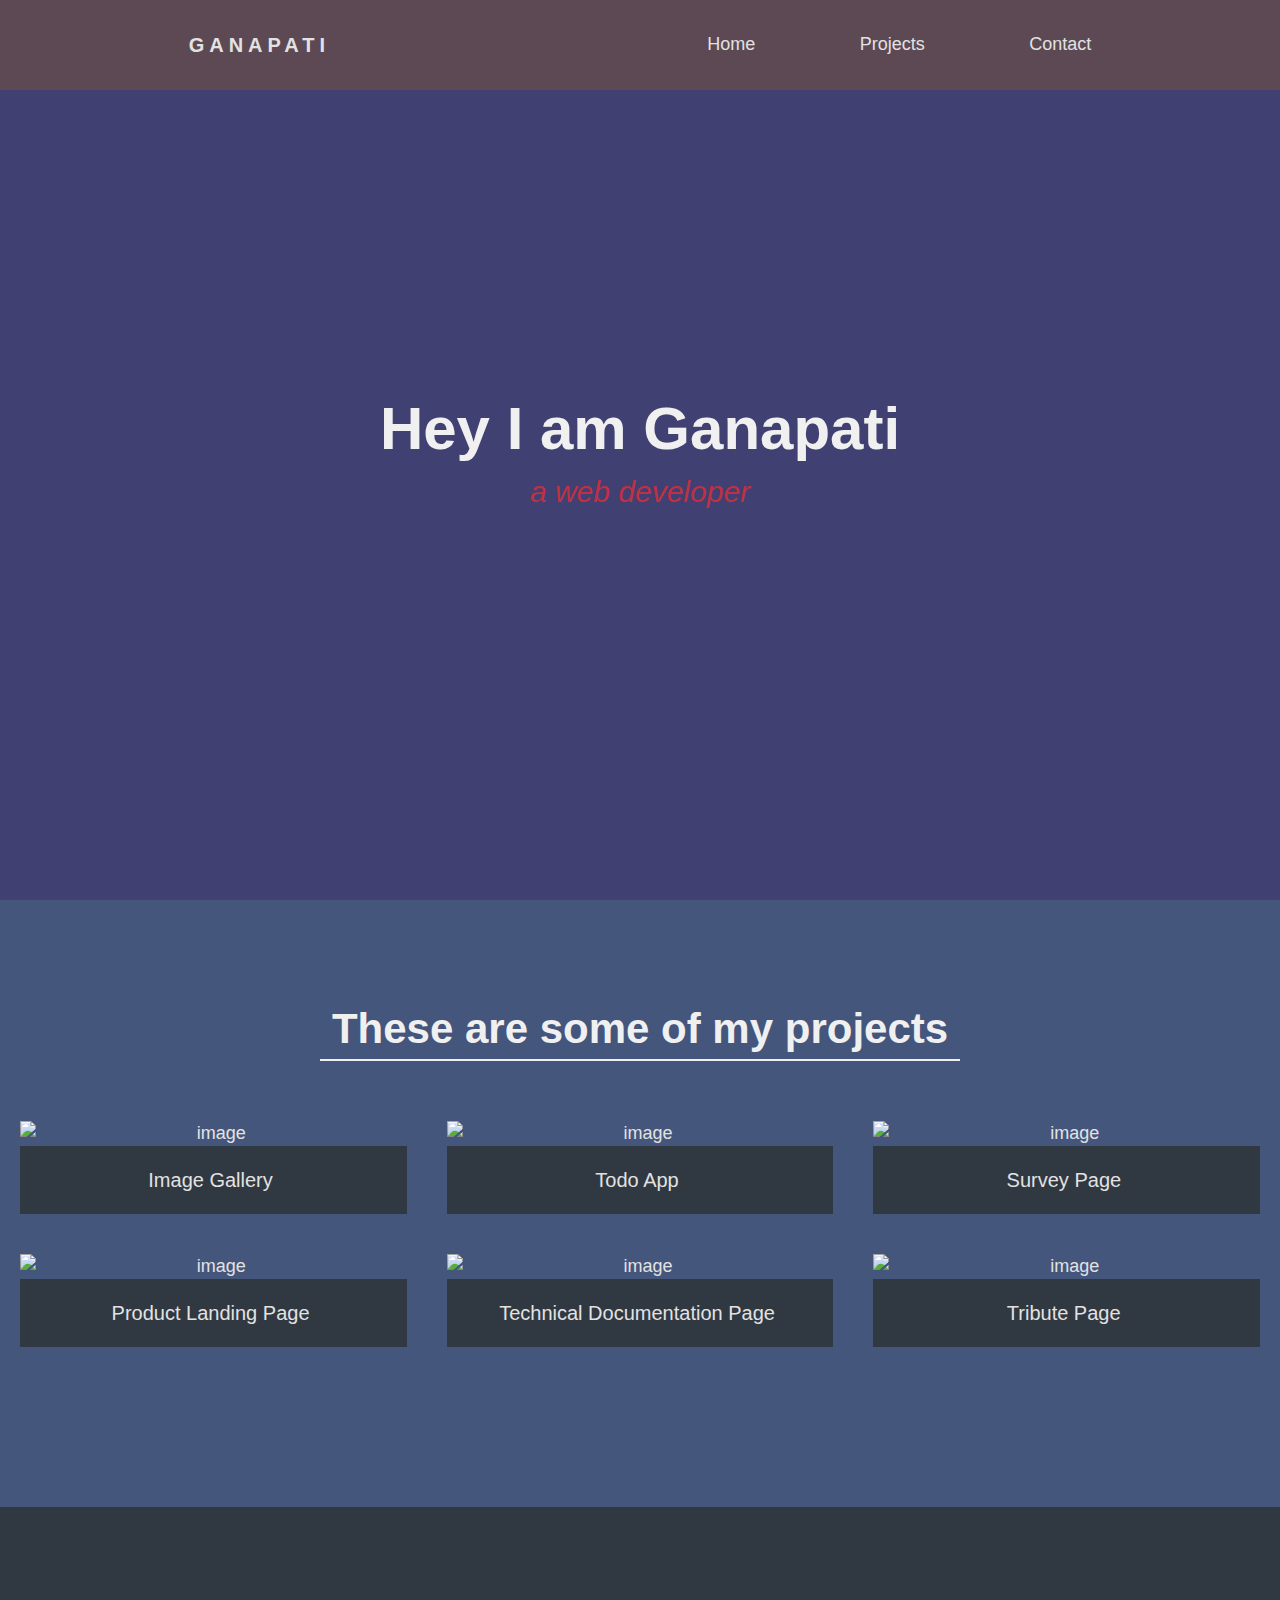
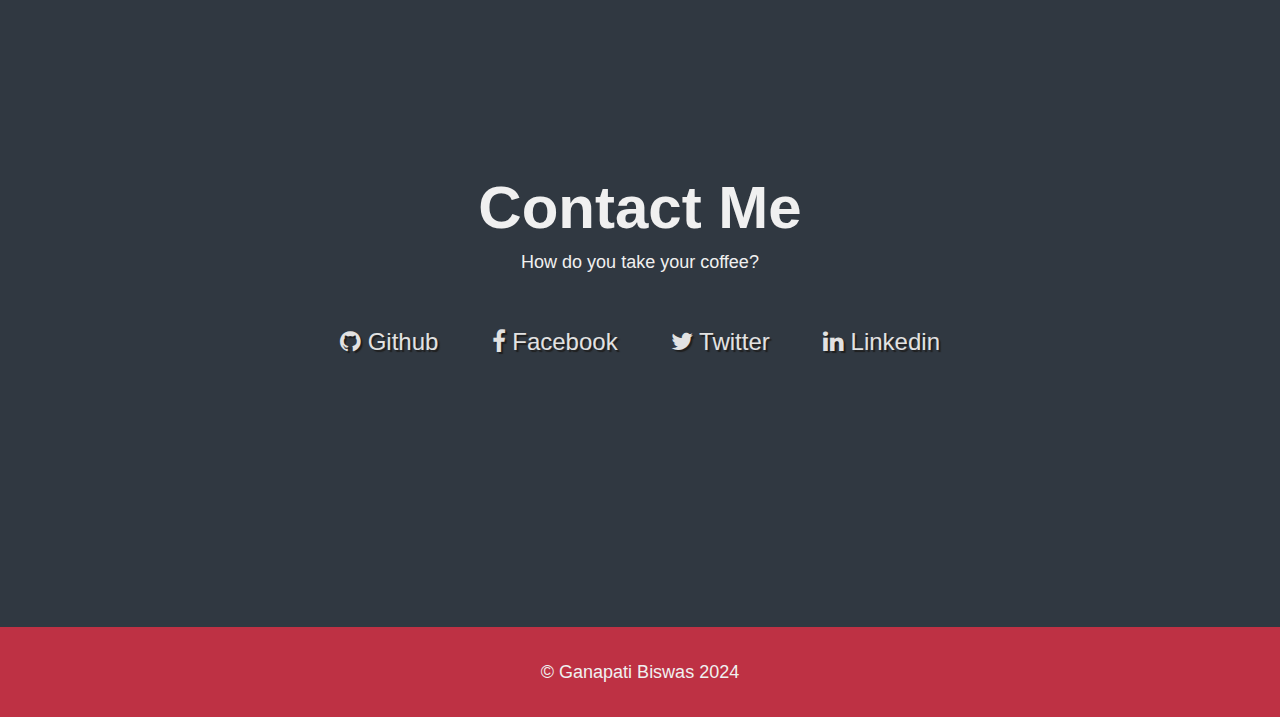
==== commit 15747cbb: "Update footer in index.html" ====
--- a/index.html
+++ b/index.html
@@ -133,11 +133,11 @@
         </section>
 
         <section class="footer">
-            <p><span>&copy</span> Ganapati Biswas 2021</p>
+            <p><span>&copy</span> Ganapati Biswas 2024</p>
         </section>
     </main>
 
     <script src="app.js"></script>
 </body>
 
-</html>+</html>
